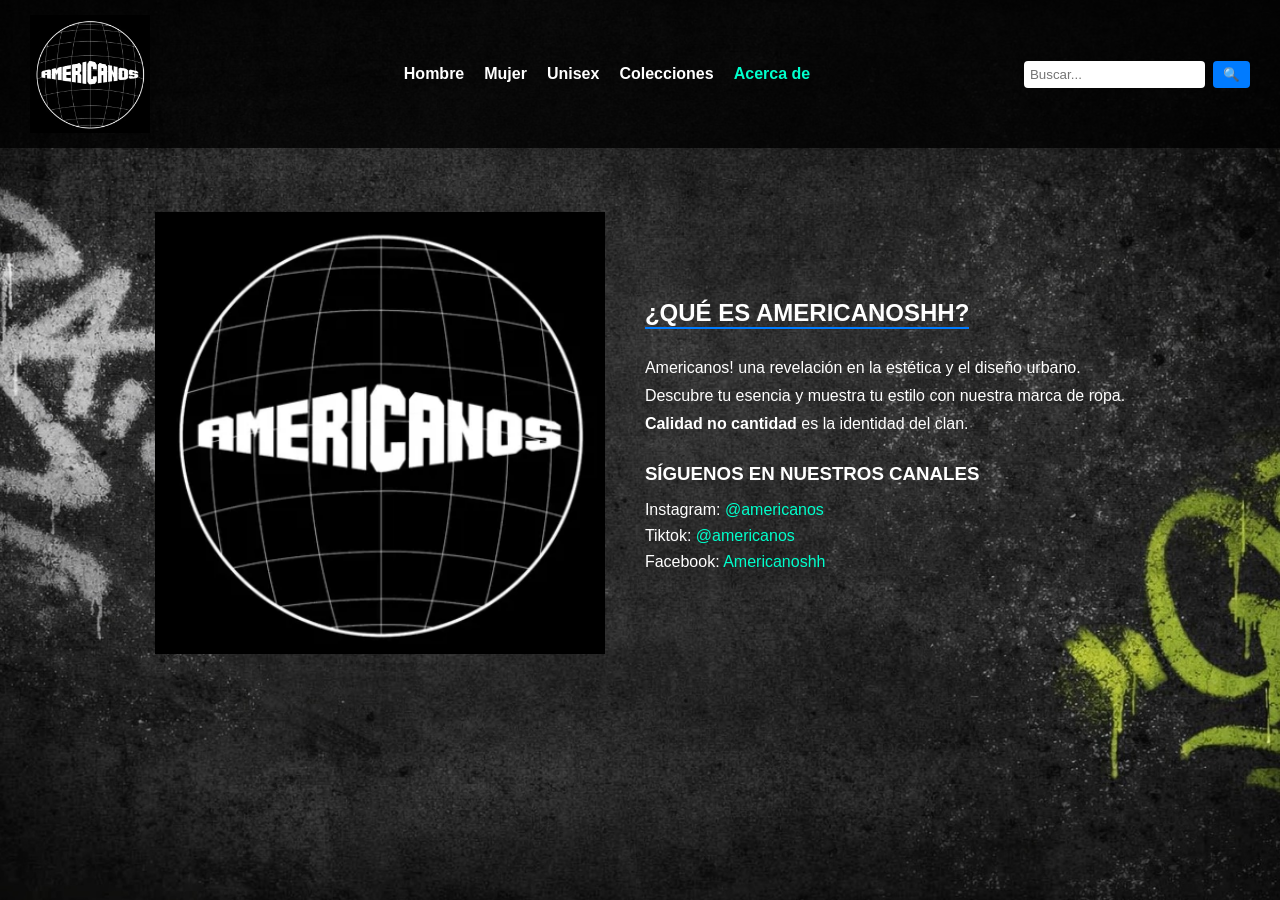
==== acerca de.html @ 55c683fe "Estructura corregida en la raiz del repositorio" ====
<!-- acerca.html -->
<!DOCTYPE html>
<html lang="es">
<head>
  <meta charset="UTF-8">
  <title>Acerca de Americanoshh</title>
  <link rel="stylesheet" href="acerca de.css">
</head>
<body>
  <header>
    <nav class="navbar">
      <div class="logo"><a href="acerca de.html"><img src="logo.png"></a></div>
      <ul class="nav-links">
        <li><a href="hombre.html">Hombre</a></li>
        <li><a href="mujer.html">Mujer</a></li>
        <li><a href="unisex.html">Unisex</a></li>
        <li><a href="main.html">Colecciones</a></li>
        <li><a href="acerca.html" class="active">Acerca de</a></li>
      </ul>
      <div class="search-bar">
        <input type="text" placeholder="Buscar...">
        <button>🔍</button>
      </div>
    </nav>
  </header>

  <!-- Sección principal -->
  <section class="about">
    <div class="about-content">
      <!-- Logo -->
      <div class="about-logo">
        <img src="logo.png" alt="Logo Americanos">
      </div>

      <!-- Texto -->
      <div class="about-text">
        <h2>¿QUÉ ES AMERICANOSHH?</h2>
        <p>Americanos! una revelación en la estética y el diseño urbano.</p>
        <p>Descubre tu esencia y muestra tu estilo con nuestra marca de ropa.</p>
        <p><strong>Calidad no cantidad</strong> es la identidad del clan.</p>

        <h3>SÍGUENOS EN NUESTROS CANALES</h3>
        <ul class="socials">
          <li>Instagram: <a href="#">@americanos</a></li>
          <li>Tiktok: <a href="#">@americanos</a></li>
          <li>Facebook: <a href="#">Americanoshh</a></li>
        </ul>
      </div>
    </div>
  </section>
</body>
</html>
---- acerca de.css ----
body {
  margin: 0;
  font-family: 'Arial', sans-serif;
  background: url('fondo.png') no-repeat center center fixed;
  background-size: cover;
  color: white;
}

/* Navbar */
.navbar {
  display: flex;
  justify-content: space-between;
  align-items: center;
  background: rgba(0,0,0,0.8);
  padding: 15px 30px;
}

.logo {
  font-size: 22px;
  font-weight: bold;
}

.logo img {
  width: 120px;       
  height: auto;       
  display: block;     
}

.nav-links {
  list-style: none;
  display: flex;
  gap: 20px;
}

.nav-links li a {
  color: white;
  text-decoration: none;
  font-weight: bold;
}

.nav-links li a.active {
  color: #00ffcc;
}

.nav-links li a:hover {
  color: #007BFF;
}

.search-bar {
  display: flex;
  gap: 8px;
}

.search-bar input {
  padding: 6px;
  border-radius: 4px;
  border: none;
}

.search-bar button {
  background: #007BFF;
  border: none;
  color: white;
  padding: 6px 10px;
  border-radius: 4px;
  cursor: pointer;
}

.search-bar button:hover {
  background: #0056b3;
}

/* Sección Acerca */
.about {
  padding: 60px;
}

.about-content {
  display: flex;
  align-items: center;
  justify-content: center;
  gap: 40px;
}

.about-logo img {
  width: 450px;
  height: 450px;         
  object-fit: contain;   
  display: block;
}

.about-text {
  max-width: 500px;
}

.about-text h2 {
  margin-bottom: 20px;
  border-bottom: 2px solid #007BFF;
  display: inline-block;
}

.about-text p {
  margin: 10px 0;
  font-size: 16px;
}

.about-text h3 {
  margin-top: 30px;
  margin-bottom: 10px;
}

.socials {
  list-style: none;
  padding: 0;
}

.socials li {
  margin: 8px 0;
}

.socials a {
  color: #00ffcc;
  text-decoration: none;
}

.socials a:hover {
  text-decoration: underline;
}
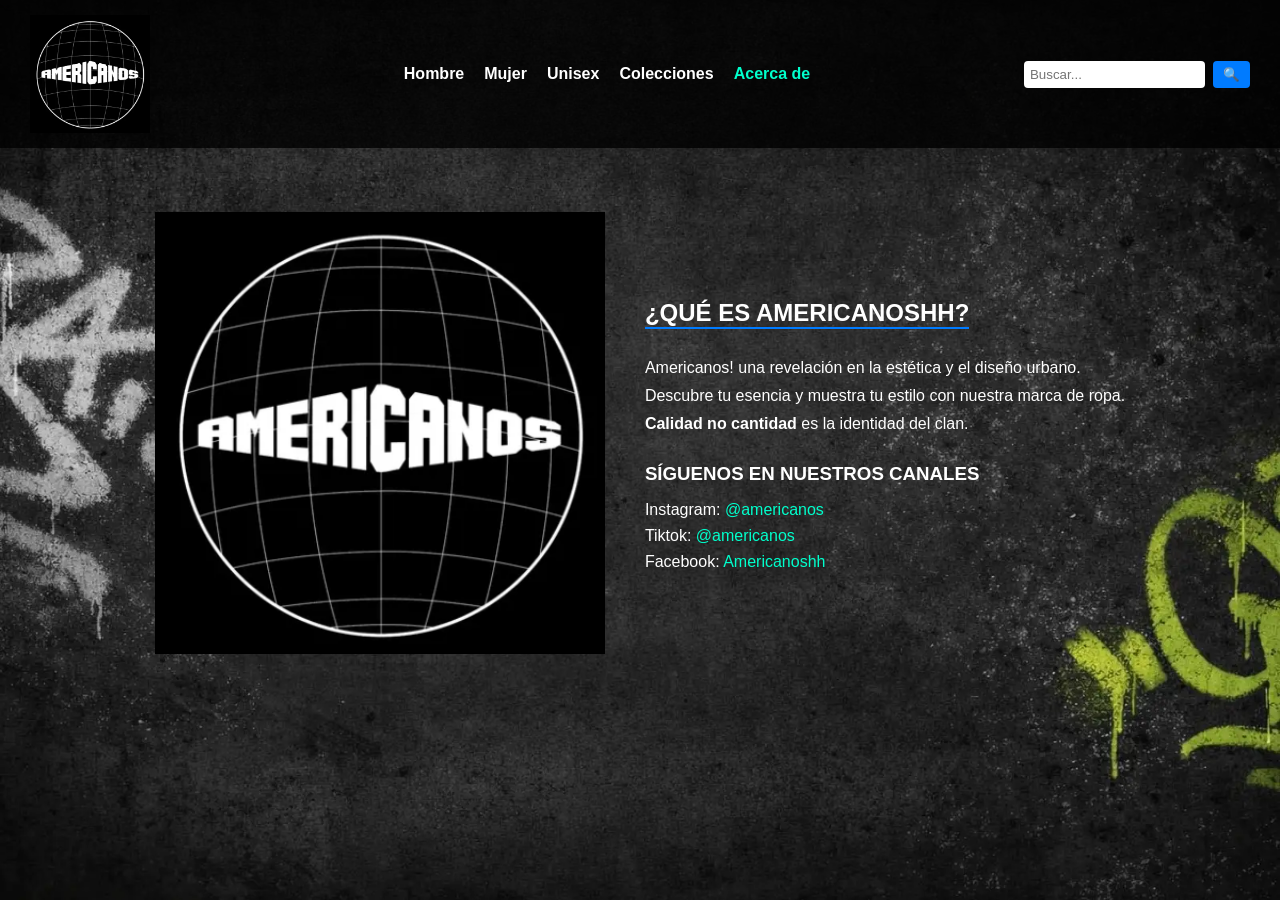
==== commit 7a45cb27: "cambios de lugar de las imagenes de logo y fondo" ====
--- a/acerca de.html
+++ b/acerca de.html
@@ -9,7 +9,7 @@
 <body>
   <header>
     <nav class="navbar">
-      <div class="logo"><a href="acerca de.html"><img src="logo.png"></a></div>
+      <div class="logo"><a href="acerca de.html"><img src="assets/logo.png"></a></div>
       <ul class="nav-links">
         <li><a href="hombre.html">Hombre</a></li>
         <li><a href="mujer.html">Mujer</a></li>
@@ -29,7 +29,7 @@
     <div class="about-content">
       <!-- Logo -->
       <div class="about-logo">
-        <img src="logo.png" alt="Logo Americanos">
+        <img src="assets/logo.png" alt="Logo Americanos">
       </div>
 
       <!-- Texto -->
--- a/acerca de.css
+++ b/acerca de.css
@@ -1,7 +1,7 @@
 body {
   margin: 0;
   font-family: 'Arial', sans-serif;
-  background: url('fondo.png') no-repeat center center fixed;
+  background: url('assets/fondo.webp') no-repeat center center fixed;
   background-size: cover;
   color: white;
 }
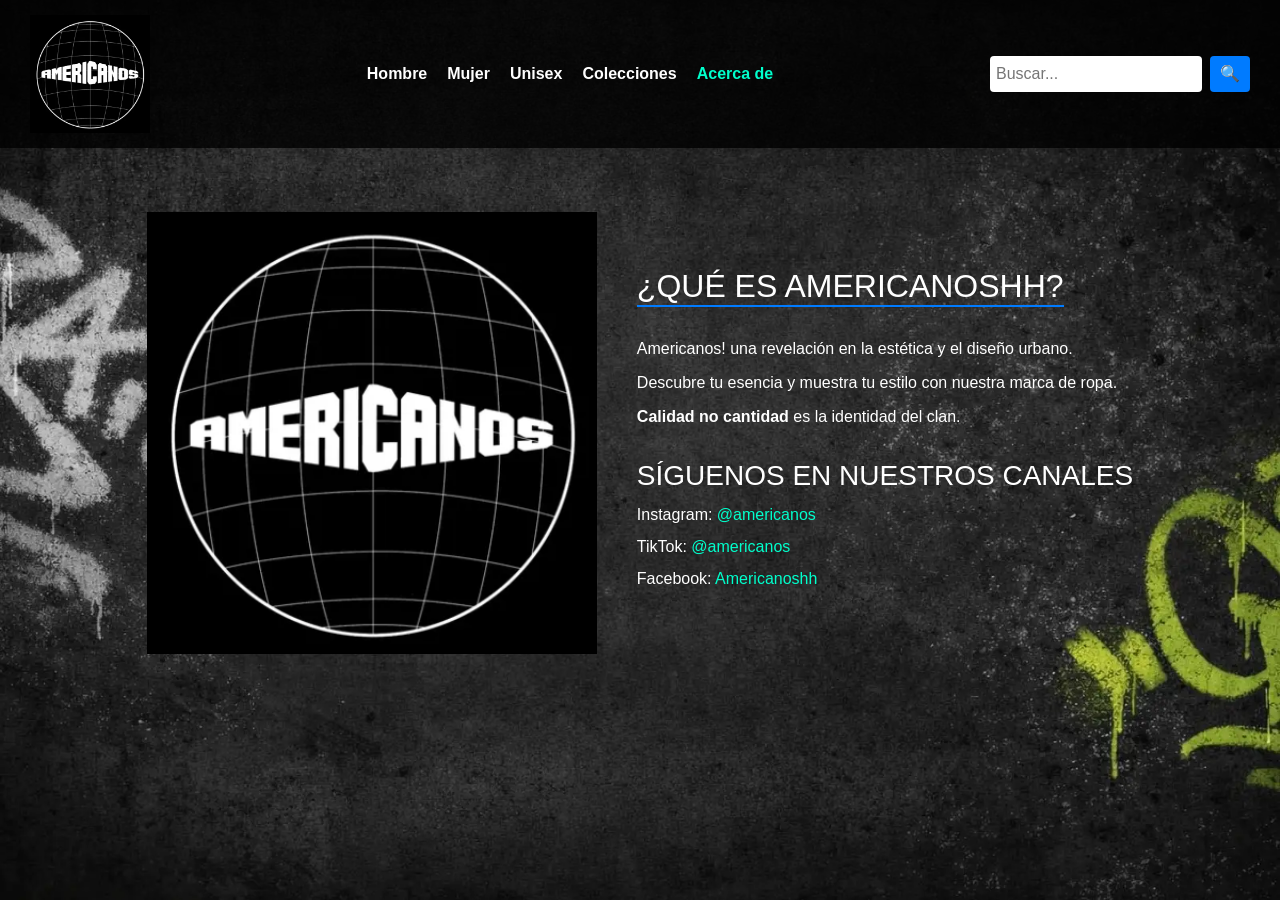
==== commit af20b239: "agregamos y adaptamos con bootstrap ultima versión" ====
--- a/acerca de.html
+++ b/acerca de.html
@@ -1,25 +1,36 @@
-<!-- acerca.html -->
 <!DOCTYPE html>
 <html lang="es">
 <head>
   <meta charset="UTF-8">
+  <meta name="viewport" content="width=device-width, initial-scale=1.0">
   <title>Acerca de Americanoshh</title>
+
+  <!-- Bootstrap CSS 5.3.8 -->
+  <link rel="stylesheet" href="https://cdn.jsdelivr.net/npm/bootstrap@5.3.8/dist/css/bootstrap.min.css">
+
+  <!-- Estilos Personalizados -->
   <link rel="stylesheet" href="acerca de.css">
 </head>
 <body>
+
+  <!-- Encabezado / Navegación -->
   <header>
     <nav class="navbar">
-      <div class="logo"><a href="acerca de.html"><img src="assets/logo.png"></a></div>
+      <div class="logo">
+        <a href="acerca de.html">
+          <img src="assets/logo.png" alt="Logo Americanoshh">
+        </a>
+      </div>
       <ul class="nav-links">
         <li><a href="hombre.html">Hombre</a></li>
         <li><a href="mujer.html">Mujer</a></li>
         <li><a href="unisex.html">Unisex</a></li>
         <li><a href="main.html">Colecciones</a></li>
-        <li><a href="acerca.html" class="active">Acerca de</a></li>
+        <li><a href="acerca de.html" class="active">Acerca de</a></li>
       </ul>
       <div class="search-bar">
         <input type="text" placeholder="Buscar...">
-        <button>🔍</button>
+        <button type="button">🔍</button>
       </div>
     </nav>
   </header>
@@ -27,12 +38,12 @@
   <!-- Sección principal -->
   <section class="about">
     <div class="about-content">
-      <!-- Logo -->
+      <!-- Logo principal -->
       <div class="about-logo">
         <img src="assets/logo.png" alt="Logo Americanos">
       </div>
 
-      <!-- Texto -->
+      <!-- Texto descriptivo y redes -->
       <div class="about-text">
         <h2>¿QUÉ ES AMERICANOSHH?</h2>
         <p>Americanos! una revelación en la estética y el diseño urbano.</p>
@@ -41,12 +52,15 @@
 
         <h3>SÍGUENOS EN NUESTROS CANALES</h3>
         <ul class="socials">
-          <li>Instagram: <a href="#">@americanos</a></li>
-          <li>Tiktok: <a href="#">@americanos</a></li>
-          <li>Facebook: <a href="#">Americanoshh</a></li>
+          <li>Instagram: <a href="https://instagram.com" target="_blank" rel="noopener noreferrer">@americanos</a></li>
+          <li>TikTok: <a href="https://tiktok.com" target="_blank" rel="noopener noreferrer">@americanos</a></li>
+          <li>Facebook: <a href="https://facebook.com" target="_blank" rel="noopener noreferrer">Americanoshh</a></li>
         </ul>
       </div>
     </div>
   </section>
+
+  <!-- Bootstrap JS Bundle -->
+  <script src="https://cdn.jsdelivr.net/npm/bootstrap@5.3.8/dist/js/bootstrap.bundle.min.js"></script>
 </body>
 </html>
--- a/acerca de.css
+++ b/acerca de.css
@@ -11,7 +11,7 @@
   display: flex;
   justify-content: space-between;
   align-items: center;
-  background: rgba(0,0,0,0.8);
+  background: rgba(0, 0, 0, 0.8);
   padding: 15px 30px;
 }
 
@@ -21,15 +21,17 @@
 }
 
 .logo img {
-  width: 120px;       
-  height: auto;       
-  display: block;     
+  width: 120px;
+  height: auto;
+  display: block;
 }
 
 .nav-links {
   list-style: none;
   display: flex;
   gap: 20px;
+  margin: 0;
+  padding: 0;
 }
 
 .nav-links li a {
@@ -84,8 +86,8 @@
 
 .about-logo img {
   width: 450px;
-  height: 450px;         
-  object-fit: contain;   
+  height: 450px;
+  object-fit: contain;
   display: block;
 }
 
@@ -112,6 +114,7 @@
 .socials {
   list-style: none;
   padding: 0;
+  margin: 0;
 }
 
 .socials li {
@@ -125,4 +128,4 @@
 
 .socials a:hover {
   text-decoration: underline;
-}
+}
